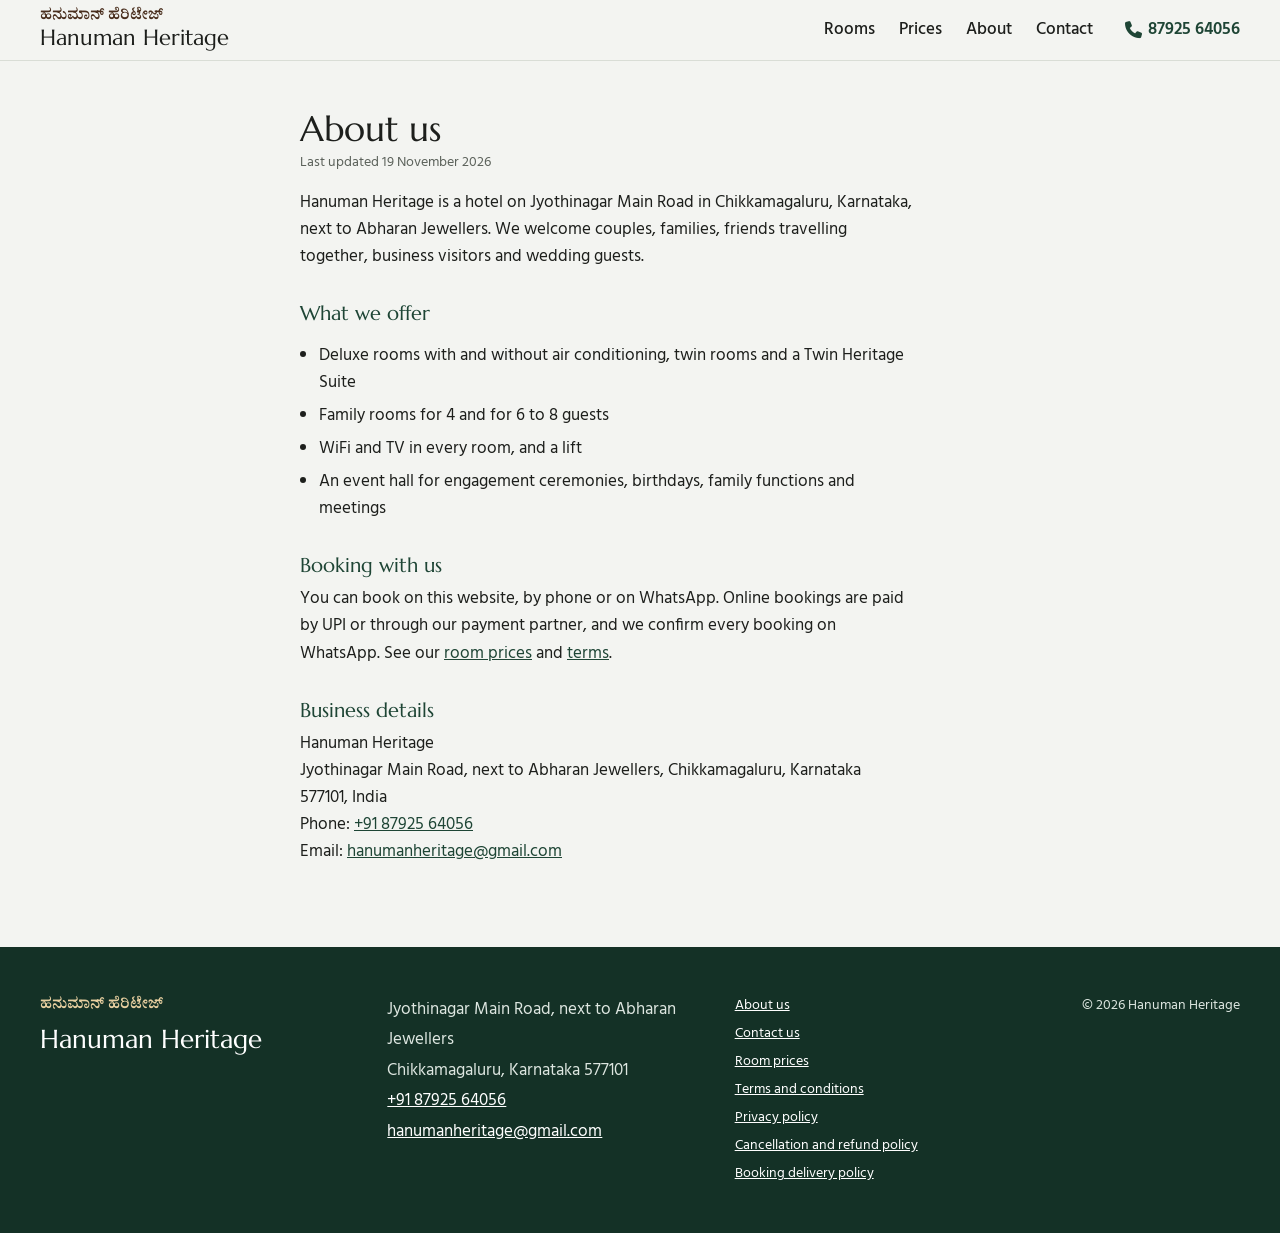
==== about.html @ e84009fa "Add policy pages for Razorpay, non-refundable terms, PhonePe/BHIM only" ====
<!DOCTYPE html>
<html lang="en">
<head>
    <meta charset="UTF-8">
    <meta name="viewport" content="width=device-width, initial-scale=1.0">
    <title>About us | Hanuman Heritage, Chikkamagaluru</title>
    <meta name="description" content="About Hanuman Heritage, a hotel on Jyothinagar Main Road in Chikkamagaluru, Karnataka.">
    <link rel="canonical" href="https://hanumanheritage.com/about.html">
    <meta name="theme-color" content="#1E4535">
    <link rel="preconnect" href="https://fonts.googleapis.com">
    <link rel="preconnect" href="https://fonts.gstatic.com" crossorigin>
    <link href="https://fonts.googleapis.com/css2?family=Hind:wght@400;500;600&family=Marcellus&family=Noto+Serif+Kannada:wght@600&display=swap" rel="stylesheet">
    <link rel="stylesheet" href="https://cdnjs.cloudflare.com/ajax/libs/font-awesome/6.4.0/css/all.min.css">
    <link rel="stylesheet" href="styles.css">
</head>
<body class="doc-page">
    <header class="site-header">
        <a class="brand" href="index.html" aria-label="Hanuman Heritage home">
            <span class="brand-kn" lang="kn">ಹನುಮಾನ್ ಹೆರಿಟೇಜ್</span>
            <span class="brand-en">Hanuman Heritage</span>
        </a>
        <nav class="site-nav" aria-label="Main">
            <a href="index.html#rooms">Rooms</a>
            <a href="pricing.html">Prices</a>
            <a href="about.html">About</a>
            <a href="contact.html">Contact</a>
        </nav>
        <a class="header-call" href="tel:+918792564056"><i class="fas fa-phone" aria-hidden="true"></i> 87925 64056</a>
    </header>
    <main class="doc">
        <h1>About us</h1>
        <p class="doc-updated">Last updated 19 November 2026</p>

        <p>Hanuman Heritage is a hotel on Jyothinagar Main Road in Chikkamagaluru, Karnataka, next to Abharan Jewellers. We welcome couples, families, friends travelling together, business visitors and wedding guests.</p>
        <h2>What we offer</h2>
        <ul>
            <li>Deluxe rooms with and without air conditioning, twin rooms and a Twin Heritage Suite</li>
            <li>Family rooms for 4 and for 6 to 8 guests</li>
            <li>WiFi and TV in every room, and a lift</li>
            <li>An event hall for engagement ceremonies, birthdays, family functions and meetings</li>
        </ul>
        <h2>Booking with us</h2>
        <p>You can book on this website, by phone or on WhatsApp. Online bookings are paid by UPI or through our payment partner, and we confirm every booking on WhatsApp. See our <a href="pricing.html">room prices</a> and <a href="terms.html">terms</a>.</p>
        <h2>Business details</h2>
        <p>Hanuman Heritage<br>Jyothinagar Main Road, next to Abharan Jewellers, Chikkamagaluru, Karnataka 577101, India<br>Phone: <a href="tel:+918792564056">+91 87925 64056</a><br>Email: <a href="mailto:hanumanheritage@gmail.com">hanumanheritage@gmail.com</a></p>

    </main>
    <footer class="site-footer">
        <div class="footer-brand">
            <span class="brand-kn" lang="kn">ಹನುಮಾನ್ ಹೆರಿಟೇಜ್</span>
            <span class="brand-en">Hanuman Heritage</span>
        </div>
        <address>
            Jyothinagar Main Road, next to Abharan Jewellers<br>
            Chikkamagaluru, Karnataka 577101<br>
            <a href="tel:+918792564056">+91 87925 64056</a><br>
            <a href="mailto:hanumanheritage@gmail.com">hanumanheritage@gmail.com</a>
        </address>
        <nav class="footer-links" aria-label="Policies">
            <a href="about.html">About us</a>
            <a href="contact.html">Contact us</a>
            <a href="pricing.html">Room prices</a>
            <a href="terms.html">Terms and conditions</a>
            <a href="privacy.html">Privacy policy</a>
            <a href="refund-policy.html">Cancellation and refund policy</a>
            <a href="shipping-policy.html">Booking delivery policy</a>
        </nav>
        <p class="footer-small">&copy; 2026 Hanuman Heritage</p>
    </footer>
</body>
</html>
---- styles.css ----
/* Hanuman Heritage — site styles
   Palette taken from the building itself: Western Ghats green, teak panelling,
   and the warm brass of the facade lighting. */
:root {
    --green: #1E4535;
    --green-dark: #143126;
    --teak: #4A2F1E;
    --brass: #B8873A;
    --brass-light: #E7CFA0;
    --mist: #F3F4F1;
    --paper: #FFFFFF;
    --ink: #1D1F1C;
    --muted: #5B615A;
    --line: #D9DDD6;
    --danger: #A33A2B;

    --font-display: "Marcellus", "Times New Roman", serif;
    --font-body: "Hind", system-ui, -apple-system, "Segoe UI", sans-serif;
    --font-kn: "Noto Serif Kannada", "Tunga", serif;

    --step--1: 0.875rem;
    --step-0: 1.0625rem;
    --step-1: 1.25rem;
    --step-2: 1.6rem;
    --step-3: 2.2rem;
    --step-4: clamp(2.6rem, 6vw, 4.4rem);

    --radius-sm: 6px;
    --radius-lg: 14px;
    --wrap: 1180px;
    --gutter: clamp(1rem, 4vw, 2.5rem);
}

*,
*::before,
*::after { box-sizing: border-box; }

html { scroll-behavior: smooth; scroll-padding-top: 80px; scroll-padding-bottom: 90px; }

body {
    margin: 0;
    font-family: var(--font-body);
    font-size: var(--step-0);
    line-height: 1.6;
    color: var(--ink);
    background: var(--mist);
    -webkit-font-smoothing: antialiased;
}

img { max-width: 100%; display: block; }

a { color: var(--green); }

h1, h2, h3 {
    font-family: var(--font-display);
    font-weight: 400;
    line-height: 1.15;
    margin: 0 0 0.5em;
    color: var(--ink);
}

h2 { font-size: var(--step-3); }
h3 { font-size: var(--step-1); }

p { margin: 0 0 1em; max-width: 68ch; }

:focus-visible {
    outline: 3px solid var(--brass);
    outline-offset: 2px;
}

.skip-link {
    position: absolute;
    left: -999px;
    top: 0;
    background: var(--paper);
    padding: 0.5rem 1rem;
    z-index: 100;
}
.skip-link:focus { left: 1rem; }

/* ---------- Buttons ---------- */
.btn {
    display: inline-flex;
    align-items: center;
    justify-content: center;
    gap: 0.5rem;
    min-height: 48px;
    padding: 0.7rem 1.4rem;
    border-radius: var(--radius-sm);
    border: 1px solid transparent;
    font: 600 var(--step-0) / 1 var(--font-body);
    text-decoration: none;
    cursor: pointer;
    transition: background-color 0.15s ease, color 0.15s ease;
}

.btn-primary { background: var(--green); color: #fff; }
.btn-primary:hover { background: var(--green-dark); }

.btn-outline { background: transparent; color: var(--green); border-color: var(--green); }
.btn-outline:hover { background: var(--green); color: #fff; }

.btn-ghost { background: transparent; color: var(--muted); border-color: var(--line); }
.btn-ghost:hover { color: var(--ink); border-color: var(--muted); }

.btn-wa { background: #1F7A4D; color: #fff; }
.btn-wa:hover { background: #17603c; }

.btn:disabled { opacity: 0.6; cursor: wait; }

.icon-btn {
    display: inline-grid;
    place-items: center;
    width: 44px;
    height: 44px;
    border-radius: 50%;
    border: 0;
    background: transparent;
    color: inherit;
    font-size: 1.2rem;
    cursor: pointer;
}
.icon-btn:hover { background: rgba(0, 0, 0, 0.06); }

/* ---------- Header ---------- */
.site-header {
    position: sticky;
    top: 0;
    z-index: 50;
    display: flex;
    align-items: center;
    gap: 2rem;
    padding: 0.6rem var(--gutter);
    background: rgba(243, 244, 241, 0.94);
    backdrop-filter: blur(8px);
    border-bottom: 1px solid var(--line);
}

.brand {
    display: flex;
    flex-direction: column;
    text-decoration: none;
    color: var(--ink);
    line-height: 1.1;
}
.brand-kn { font-family: var(--font-kn); font-weight: 600; font-size: 0.95rem; color: var(--teak); }
.brand-en { font-family: var(--font-display); font-size: 1.35rem; }

.site-nav { display: flex; gap: 1.5rem; margin-left: auto; }
.site-nav a { color: var(--ink); text-decoration: none; font-weight: 500; }
.site-nav a:hover { color: var(--green); text-decoration: underline; text-underline-offset: 4px; }

.header-call {
    display: inline-flex;
    align-items: center;
    gap: 0.4rem;
    color: var(--green);
    font-weight: 600;
    text-decoration: none;
    white-space: nowrap;
}

/* ---------- Hero ---------- */
.hero {
    position: relative;
    min-height: min(88vh, 820px);
    display: grid;
    grid-template-rows: 1fr auto;
    color: #fff;
    overflow: hidden;
    background: var(--teak);
}

.hero-img {
    position: absolute;
    inset: 0;
    width: 100%;
    height: 100%;
    object-fit: cover;
    object-position: center 40%;
}

.hero-shade {
    position: absolute;
    inset: 0;
    background:
        linear-gradient(90deg, rgba(20, 16, 12, 0.78) 0%, rgba(20, 16, 12, 0.35) 55%, rgba(20, 16, 12, 0.05) 100%),
        linear-gradient(0deg, rgba(20, 16, 12, 0.7) 0%, rgba(20, 16, 12, 0) 45%);
}

.hero-copy {
    position: relative;
    align-self: end;
    padding: 4rem var(--gutter) 2rem;
    max-width: 760px;
}

.hero-kn {
    font-family: var(--font-kn);
    font-weight: 600;
    font-size: clamp(1.5rem, 3.4vw, 2.4rem);
    color: var(--brass-light);
    margin: 0 0 0.2rem;
    letter-spacing: 0.01em;
}

.hero h1 {
    font-size: var(--step-4);
    color: #fff;
    margin-bottom: 0.4rem;
}

.hero-sub {
    font-size: var(--step-1);
    color: rgba(255, 255, 255, 0.9);
    max-width: 36ch;
    margin: 0;
}

/* One orchestrated entrance: the bilingual name settles in like the lit sign. */
@media (prefers-reduced-motion: no-preference) {
    .hero-kn { animation: sign-on 1.1s ease-out both; }
    .hero h1 { animation: sign-on 1.1s 0.25s ease-out both; }
    .hero-sub { animation: sign-on 1.1s 0.45s ease-out both; }
    @keyframes sign-on {
        from { opacity: 0; filter: blur(6px); }
        to { opacity: 1; filter: blur(0); }
    }
}

.booking-bar {
    position: relative;
    margin: 0 var(--gutter) 2rem;
    display: grid;
    grid-template-columns: 1fr 1fr 110px 110px auto;
    gap: 0.75rem;
    align-items: end;
    padding: 1rem;
    background: var(--paper);
    color: var(--ink);
    border-radius: var(--radius-lg);
    max-width: 980px;
    box-shadow: 0 12px 40px rgba(20, 16, 12, 0.35);
}

.field { display: flex; flex-direction: column; gap: 0.2rem; }
.field label { font-size: var(--step--1); color: var(--muted); font-weight: 500; }

input,
select {
    font: inherit;
    min-height: 48px;
    padding: 0.55rem 0.75rem;
    border: 1px solid var(--line);
    border-radius: var(--radius-sm);
    background: var(--paper);
    color: var(--ink);
    width: 100%;
}
input:focus { border-color: var(--green); outline: 2px solid rgba(30, 69, 53, 0.25); outline-offset: 0; }

.bar-note {
    grid-column: 1 / -1;
    margin: 0;
    font-size: var(--step--1);
    color: var(--muted);
    min-height: 1.2em;
}
.bar-note.is-error { color: var(--danger); }

/* ---------- Facts strip ---------- */
.facts {
    background: var(--green);
    color: #fff;
}
.facts ul {
    list-style: none;
    margin: 0 auto;
    padding: 1.1rem var(--gutter);
    max-width: var(--wrap);
    display: grid;
    grid-template-columns: repeat(4, 1fr);
    gap: 1rem 2rem;
}
.facts li { display: flex; gap: 0.6rem; align-items: baseline; font-size: var(--step--1); line-height: 1.4; }
.facts i { color: var(--brass-light); }

/* ---------- Sections ---------- */
.rooms,
.gallery,
.visit,
.policies {
    max-width: var(--wrap);
    margin: 0 auto;
    padding: 4.5rem var(--gutter) 1rem;
}

.section-head { margin-bottom: 2rem; }
.section-head p { color: var(--muted); }

/* ---------- Rooms: one row per room ---------- */
.room-list { display: grid; gap: 1.25rem; }

.room {
    display: grid;
    grid-template-columns: minmax(240px, 380px) 1fr auto;
    gap: 1.5rem;
    background: var(--paper);
    border: 1px solid var(--line);
    border-radius: var(--radius-lg);
    overflow: hidden;
}

.room.is-too-small { opacity: 0.55; }

.room-photo {
    position: relative;
    border: 0;
    padding: 0;
    margin: 0;
    background: var(--line);
    cursor: zoom-in;
    height: 260px;
    overflow: hidden;
}
.room-photo img { width: 100%; height: 100%; object-fit: cover; object-position: center 60%; }
.room-photo .count {
    position: absolute;
    right: 0.6rem;
    bottom: 0.6rem;
    background: rgba(20, 16, 12, 0.75);
    color: #fff;
    font-size: var(--step--1);
    padding: 0.15rem 0.55rem;
    border-radius: 999px;
}

.room-info { padding: 1.4rem 0; }
.room-info h3 { font-size: var(--step-2); margin-bottom: 0.3rem; }
.room-meta { color: var(--muted); margin-bottom: 0.6rem; }
.room-desc { margin-bottom: 0.8rem; }

.room-features {
    list-style: none;
    padding: 0;
    margin: 0;
    display: flex;
    flex-wrap: wrap;
    gap: 0.4rem 1.1rem;
    font-size: var(--step--1);
    color: var(--muted);
}
.room-features i { color: var(--green); margin-right: 0.3rem; }

.room-buy {
    padding: 1.4rem 1.4rem 1.4rem 0;
    display: flex;
    flex-direction: column;
    align-items: flex-end;
    justify-content: space-between;
    gap: 1rem;
    min-width: 200px;
    text-align: right;
}

.price { line-height: 1.2; }
.price-amount { font-family: var(--font-display); font-size: var(--step-3); color: var(--teak); }
.price-unit { display: block; font-size: var(--step--1); color: var(--muted); }
.price-stay { display: block; font-size: var(--step--1); color: var(--green); font-weight: 600; margin-top: 0.3rem; }

.qty {
    display: inline-flex;
    align-items: center;
    border: 1px solid var(--line);
    border-radius: var(--radius-sm);
}
.qty button {
    width: 44px;
    height: 44px;
    border: 0;
    background: transparent;
    font-size: 1.2rem;
    color: var(--green);
    cursor: pointer;
}
.qty button:disabled { color: var(--line); cursor: not-allowed; }
.qty output { min-width: 2.2rem; text-align: center; font-weight: 600; }

.fit-note { font-size: var(--step--1); color: var(--muted); margin: 0; }

/* ---------- Gallery ---------- */
.gallery-grid {
    display: grid;
    grid-template-columns: repeat(4, 1fr);
    grid-auto-rows: 180px;
    gap: 0.6rem;
}
.gallery-grid button {
    border: 0;
    padding: 0;
    background: var(--line);
    border-radius: var(--radius-sm);
    overflow: hidden;
    cursor: zoom-in;
}
.gallery-grid button:nth-child(1) { grid-column: span 2; grid-row: span 2; }
.gallery-grid button:nth-child(6) { grid-row: span 2; }
.gallery-grid img { width: 100%; height: 100%; object-fit: cover; transition: transform 0.4s ease; }
.gallery-grid button:hover img { transform: scale(1.03); }

/* ---------- Events ---------- */
.events {
    margin: 4.5rem 0 0;
    display: grid;
    grid-template-columns: 1.1fr 1fr;
    background: var(--teak);
    color: #F4EDE4;
}
.events-media img { width: 100%; height: 100%; object-fit: cover; min-height: 360px; }
.events-copy { padding: clamp(2rem, 5vw, 4rem); align-self: center; }
.events-copy h2 { color: #fff; }
.events-copy p { color: #E9DED0; }
.events .btn-primary { background: var(--brass); color: #1D1F1C; }
.events .btn-primary:hover { background: var(--brass-light); }

/* ---------- Visit ---------- */
.visit-grid { display: grid; grid-template-columns: 1.3fr 1fr; gap: 2rem; }
.map-wrap iframe {
    width: 100%;
    height: 420px;
    border: 0;
    border-radius: var(--radius-lg);
    background: var(--line);
}
.map-actions { display: flex; flex-wrap: wrap; gap: 0.75rem; margin-top: 1rem; }

.around h3 { font-size: var(--step-2); }
.around-photo { margin: 0 0 1rem; position: relative; }
.around-photo img { border-radius: var(--radius-lg); aspect-ratio: 16 / 9; object-fit: cover; width: 100%; height: auto; }
.around-photo figcaption { font-size: var(--step--1); color: var(--muted); margin-top: 0.3rem; }
.around-list { list-style: none; padding: 0; margin: 0; }
.around-list li { padding: 0.55rem 0; border-bottom: 1px solid var(--line); color: var(--muted); }
.around-list strong { display: block; color: var(--ink); font-weight: 600; }

/* ---------- Policies ---------- */
.policies { padding-bottom: 5rem; }
.policy-list {
    display: grid;
    grid-template-columns: repeat(3, 1fr);
    gap: 1.5rem 2.5rem;
    margin: 0;
}
.policy-list div { border-top: 2px solid var(--brass); padding-top: 0.75rem; }
.policy-list dt { font-family: var(--font-display); font-size: var(--step-1); margin-bottom: 0.3rem; }
.policy-list dd { margin: 0; color: var(--muted); }

/* ---------- Footer ---------- */
.site-footer {
    background: var(--green-dark);
    color: #DDE6E0;
    padding: 3rem var(--gutter) 6rem;
    display: grid;
    grid-template-columns: 1fr 1fr auto;
    gap: 2rem;
    align-items: start;
}
.footer-brand { display: flex; flex-direction: column; }
.footer-brand .brand-kn { color: var(--brass-light); }
.footer-brand .brand-en { color: #fff; font-size: var(--step-2); }
.site-footer address { font-style: normal; line-height: 1.8; }
.site-footer a { color: #fff; }
.footer-small { font-size: var(--step--1); margin: 0; }

/* ---------- Action bar ---------- */
.action-bar {
    position: fixed;
    left: 0;
    right: 0;
    bottom: 0;
    z-index: 60;
    display: none;
    grid-template-columns: 1fr 1fr 1.6fr;
    gap: 0.5rem;
    padding: 0.5rem 0.75rem calc(0.5rem + env(safe-area-inset-bottom));
    background: var(--paper);
    border-top: 1px solid var(--line);
    box-shadow: 0 -6px 20px rgba(20, 16, 12, 0.08);
}
.action-bar a,
.action-bar button {
    display: inline-flex;
    align-items: center;
    justify-content: center;
    gap: 0.4rem;
    min-height: 48px;
    border-radius: var(--radius-sm);
    font: 600 var(--step--1) / 1 var(--font-body);
    text-decoration: none;
    border: 1px solid var(--line);
    background: var(--paper);
    color: var(--ink);
    cursor: pointer;
}
.action-bar .ab-wa i { color: #1F7A4D; }
.action-bar .ab-book { background: var(--green); color: #fff; border-color: var(--green); font-size: var(--step-0); }

/* Desktop: the same "book" button floats once rooms are chosen */
.action-bar.has-items { display: grid; }

/* ---------- Sheets (booking + payment) ---------- */
.sheet {
    position: fixed;
    inset: 0;
    z-index: 80;
    background: rgba(20, 16, 12, 0.55);
    display: flex;
    justify-content: flex-end;
}
.sheet[hidden] { display: none; }

.sheet-panel {
    width: min(480px, 100%);
    height: 100%;
    background: var(--paper);
    display: flex;
    flex-direction: column;
}
@media (prefers-reduced-motion: no-preference) {
    .sheet-panel { animation: slide-in 0.25s ease-out; }
    @keyframes slide-in { from { transform: translateX(40px); opacity: 0; } to { transform: none; opacity: 1; } }
}

.sheet-head {
    display: flex;
    align-items: center;
    justify-content: space-between;
    padding: 1rem 1.25rem;
    border-bottom: 1px solid var(--line);
}
.sheet-head h2 { font-size: var(--step-2); margin: 0; }
.sheet-body { padding: 1.25rem; overflow-y: auto; flex: 1; }
.sheet-foot {
    display: flex;
    gap: 0.75rem;
    justify-content: space-between;
    padding: 1rem 1.25rem calc(1rem + env(safe-area-inset-bottom));
    border-top: 1px solid var(--line);
}
.sheet-foot .btn-primary { flex: 1; }

.stay-line { font-weight: 600; margin-bottom: 1rem; }

.cart-item {
    display: grid;
    grid-template-columns: 64px 1fr auto;
    gap: 0.75rem;
    align-items: center;
    padding: 0.75rem 0;
    border-bottom: 1px solid var(--line);
}
.cart-item img { width: 64px; height: 64px; object-fit: cover; border-radius: var(--radius-sm); }
.cart-item h3 { font-family: var(--font-body); font-weight: 600; font-size: var(--step-0); margin: 0; }
.cart-item p { margin: 0; font-size: var(--step--1); color: var(--muted); }
.cart-item .line-total { font-weight: 600; text-align: right; }
.cart-empty { color: var(--muted); padding: 1rem 0; }

.capacity-note { font-size: var(--step--1); margin: 0.75rem 0 0; color: var(--green); }
.capacity-note.is-error { color: var(--danger); font-weight: 600; }

.totals { margin: 1rem 0 1.5rem; }
.totals div { display: flex; justify-content: space-between; padding: 0.3rem 0; }
.totals dt { color: var(--muted); }
.totals dd { margin: 0; }
.totals .grand { border-top: 1px solid var(--line); margin-top: 0.4rem; padding-top: 0.7rem; }
.totals .grand dt,
.totals .grand dd { color: var(--ink); font-weight: 600; font-size: var(--step-1); }

.guest-details { border: 0; padding: 0; margin: 0; display: grid; gap: 0.3rem; }
.guest-details legend { font-family: var(--font-display); font-size: var(--step-1); margin-bottom: 0.5rem; }
.guest-details label { font-size: var(--step--1); color: var(--muted); margin-top: 0.5rem; }
.optional { color: var(--muted); font-weight: 400; }

.form-error { color: var(--danger); font-weight: 600; min-height: 1.2em; margin: 0.75rem 0 0; }

/* Payment */
.pay-body { text-align: center; display: flex; flex-direction: column; align-items: center; gap: 0.25rem; }
.pay-body .btn { width: 100%; margin-top: 0.5rem; }
.pay-note { color: var(--muted); font-size: var(--step--1); margin: 0.4rem auto; }
.pay-amount { font-size: var(--step-1); margin: 0.2rem 0 0.8rem; }
.pay-amount strong { font-family: var(--font-display); font-size: var(--step-3); color: var(--teak); display: block; }
.qr-code { margin: 0.75rem 0; }
.qr-code h3 { font-family: var(--font-body); font-weight: 600; margin: 0; }
.qr-code img { width: 220px; height: 220px; margin: 0.5rem auto; border: 1px solid var(--line); border-radius: var(--radius-sm); padding: 0.5rem; background: #fff; }
.upi-id { font-size: var(--step--1); word-break: break-all; margin: 0; }

.upi-app-buttons { width: 100%; }
.upi-app-buttons h3 { font-family: var(--font-body); font-weight: 600; font-size: var(--step-0); margin: 0 0 0.5rem; }
.upi-apps { display: grid; grid-template-columns: 1fr 1fr; gap: 0.5rem; }
.upi-app-btn {
    display: inline-flex;
    align-items: center;
    justify-content: center;
    min-height: 48px;
    border-radius: var(--radius-sm);
    color: #fff;
    font-weight: 600;
    text-decoration: none;
}
.upi-phonepe { background: #5f259f; }
.upi-gpay { background: #1a73e8; }
.upi-paytm { background: #00a3d9; }
.upi-bhim { background: #d9661a; }
.upi-other { background: #4b5049; grid-column: 1 / -1; }

/* ---------- Lightbox ---------- */
.lightbox {
    position: fixed;
    inset: 0;
    z-index: 90;
    background: rgba(12, 10, 8, 0.94);
    color: #fff;
    display: grid;
    grid-template-columns: 64px 1fr 64px;
    align-items: center;
}
.lightbox[hidden] { display: none; }
.lightbox figure { margin: 0; display: flex; flex-direction: column; align-items: center; gap: 0.6rem; }
.lightbox img { max-height: 84vh; max-width: 100%; object-fit: contain; border-radius: var(--radius-sm); }
.lightbox figcaption { color: #E9DED0; }
.lightbox .icon-btn { color: #fff; }
.lightbox .icon-btn:hover { background: rgba(255, 255, 255, 0.12); }
.lb-close { position: absolute; top: 1rem; right: 1rem; }
.lb-nav { justify-self: center; }

/* ---------- Toast ---------- */
.toast {
    position: fixed;
    left: 50%;
    bottom: 5.5rem;
    transform: translateX(-50%);
    z-index: 70;
    background: var(--ink);
    color: #fff;
    padding: 0.7rem 1.1rem;
    border-radius: var(--radius-sm);
    font-size: var(--step--1);
    opacity: 0;
    pointer-events: none;
    transition: opacity 0.2s ease;
}
.toast.is-visible { opacity: 1; }

/* ---------- Responsive ---------- */
@media (max-width: 980px) {
    .site-nav { display: none; }
    .header-call { margin-left: auto; }
    .booking-bar { grid-template-columns: 1fr 1fr; }
    .booking-bar .btn { grid-column: 1 / -1; }
    .facts ul { grid-template-columns: 1fr 1fr; }
    .room { grid-template-columns: 1fr; gap: 0; }
    .room-photo { height: auto; aspect-ratio: 4 / 3; }
    .room-info { padding: 1.2rem 1.2rem 0.4rem; }
    .room-buy {
        padding: 0.8rem 1.2rem 1.2rem;
        flex-direction: row;
        align-items: center;
        text-align: left;
        min-width: 0;
    }
    .events { grid-template-columns: 1fr; }
    .events-media img { min-height: 240px; max-height: 320px; }
    .visit-grid { grid-template-columns: 1fr; }
    .policy-list { grid-template-columns: 1fr 1fr; }
    .site-footer { grid-template-columns: 1fr; }
    .gallery-grid { grid-template-columns: repeat(2, 1fr); grid-auto-rows: 150px; }
    .gallery-grid button:nth-child(6) { grid-row: auto; }
    .gallery-grid button:nth-child(12) { display: none; }
    .action-bar { display: grid; }
    body { padding-bottom: 72px; }
}

@media (max-width: 560px) {
    .header-call { font-size: 0; gap: 0; }
    .header-call i { font-size: 1.1rem; }
    .hero { min-height: 92vh; }
    .hero-copy { padding-top: 6rem; }
    .booking-bar { margin: 0 0.75rem 1.25rem; padding: 0.85rem; gap: 0.6rem; }
    .facts ul { grid-template-columns: 1fr; gap: 0.5rem; }
    .policy-list { grid-template-columns: 1fr; }
    .lightbox { grid-template-columns: 1fr; }
    .lb-nav { position: absolute; bottom: 1.5rem; }
    .lb-prev { left: 30%; }
    .lb-next { right: 30%; }
    .sheet-panel { width: 100%; }
}

@media print {
    .site-header, .action-bar, .booking-bar { display: none; }
}

/* ---------- Policy and info pages ---------- */
.doc {
    max-width: 760px;
    margin: 0 auto;
    padding: 3rem var(--gutter) 4rem;
}
.doc h1 { font-size: var(--step-3); margin-bottom: 0.2rem; }
.doc h2 { font-size: var(--step-1); margin: 2rem 0 0.5rem; color: var(--green); }
.doc ul { padding-left: 1.2rem; max-width: 68ch; }
.doc li { margin-bottom: 0.35rem; }
.doc-updated { color: var(--muted); font-size: var(--step--1); }
.doc-highlight {
    font-family: var(--font-display);
    font-size: var(--step-1);
    border-left: 3px solid var(--brass);
    padding: 0.4rem 0 0.4rem 1rem;
}
.doc-actions { display: flex; flex-wrap: wrap; gap: 0.75rem; margin-top: 1.5rem; }
.contact-list { margin: 1.5rem 0; }
.contact-list div { display: grid; grid-template-columns: 200px 1fr; gap: 1rem; padding: 0.8rem 0; border-bottom: 1px solid var(--line); }
.contact-list dt { font-weight: 600; }
.contact-list dd { margin: 0; }
.table-wrap { overflow-x: auto; margin: 1.5rem 0; }
.price-table { width: 100%; border-collapse: collapse; background: var(--paper); font-size: var(--step--1); }
.price-table th, .price-table td { padding: 0.7rem 0.8rem; border-bottom: 1px solid var(--line); text-align: left; }
.price-table th { background: var(--green); color: #fff; font-weight: 600; }
.price-table .num { text-align: right; white-space: nowrap; }
.doc-page .site-footer { padding-bottom: 3rem; }

.footer-links { display: flex; flex-direction: column; gap: 0.35rem; font-size: var(--step--1); }
.site-footer { grid-template-columns: 1fr 1fr 1fr auto; }

.terms-note { font-size: var(--step--1); color: var(--muted); margin: 1rem 0 0; }

@media (max-width: 980px) {
    .doc-page .site-nav { display: flex; gap: 1rem; margin-left: auto; font-size: var(--step--1); }
    .doc-page .header-call { margin-left: 0.5rem; }
    .contact-list div { grid-template-columns: 1fr; gap: 0.2rem; }
}
@media (max-width: 560px) {
    .doc-page .site-nav { display: none; }
    .doc-page .header-call { margin-left: auto; }
}
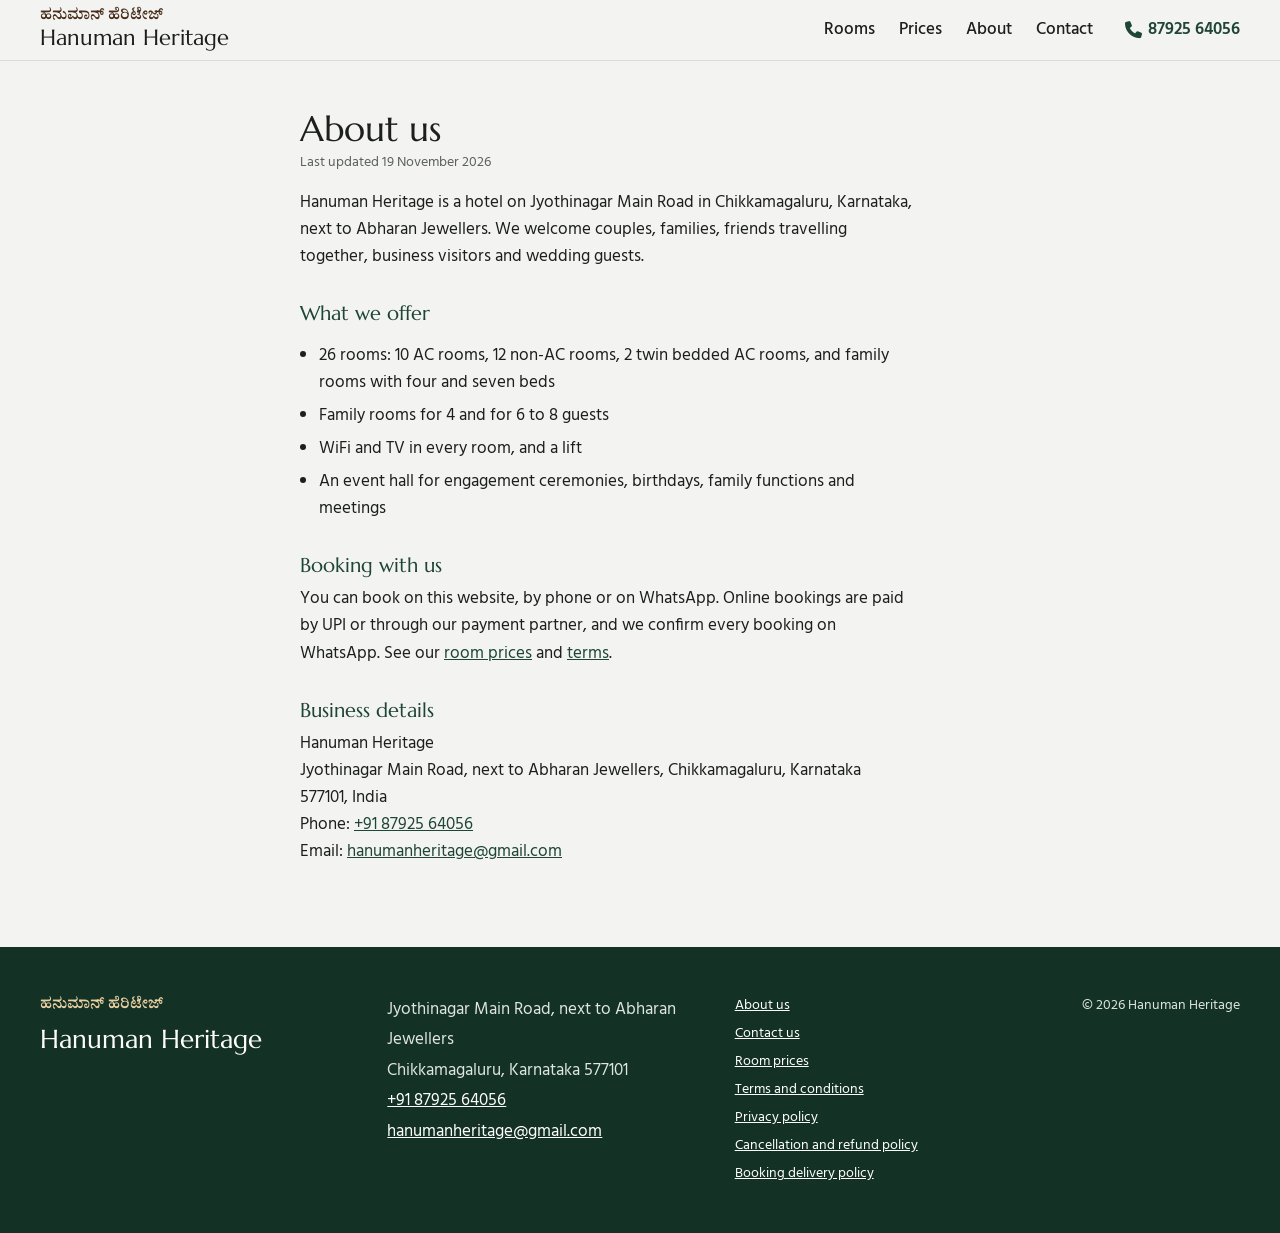
==== commit 1319d3e8: "Add files via upload" ====
--- a/about.html
+++ b/about.html
@@ -34,7 +34,7 @@
         <p>Hanuman Heritage is a hotel on Jyothinagar Main Road in Chikkamagaluru, Karnataka, next to Abharan Jewellers. We welcome couples, families, friends travelling together, business visitors and wedding guests.</p>
         <h2>What we offer</h2>
         <ul>
-            <li>Deluxe rooms with and without air conditioning, twin rooms and a Twin Heritage Suite</li>
+            <li>26 rooms: 10 AC rooms, 12 non-AC rooms, 2 twin bedded AC rooms, and family rooms with four and seven beds</li>
             <li>Family rooms for 4 and for 6 to 8 guests</li>
             <li>WiFi and TV in every room, and a lift</li>
             <li>An event hall for engagement ceremonies, birthdays, family functions and meetings</li>
--- a/styles.css
+++ b/styles.css
@@ -522,6 +522,8 @@
 .sheet-panel {
     width: min(480px, 100%);
     height: 100%;
+    max-height: 100dvh;
+    overflow: hidden;
     background: var(--paper);
     display: flex;
     flex-direction: column;
@@ -539,7 +541,7 @@
     border-bottom: 1px solid var(--line);
 }
 .sheet-head h2 { font-size: var(--step-2); margin: 0; }
-.sheet-body { padding: 1.25rem; overflow-y: auto; flex: 1; }
+.sheet-body { padding: 1.25rem; overflow-y: auto; flex: 1; min-height: 0; }
 .sheet-foot {
     display: flex;
     gap: 0.75rem;
@@ -729,7 +731,9 @@
 .doc-page .site-footer { padding-bottom: 3rem; }
 
 .footer-links { display: flex; flex-direction: column; gap: 0.35rem; font-size: var(--step--1); }
-.site-footer { grid-template-columns: 1fr 1fr 1fr auto; }
+@media (min-width: 981px) {
+    .site-footer { grid-template-columns: 1fr 1fr 1fr auto; }
+}
 
 .terms-note { font-size: var(--step--1); color: var(--muted); margin: 1rem 0 0; }
 
@@ -742,3 +746,19 @@
     .doc-page .site-nav { display: none; }
     .doc-page .header-call { margin-left: auto; }
 }
+
+/* Online payment (Razorpay) */
+.pay-online { width: 100%; margin: 0.25rem 0 0.5rem; }
+.pay-online .btn { width: 100%; font-size: var(--step-1); }
+.pay-msg { color: var(--teak); font-weight: 600; font-size: var(--step--1); min-height: 1em; margin: 0.3rem 0; }
+.pay-or { margin: 1rem 0 0.25rem; color: var(--muted); font-size: var(--step--1); display: flex; align-items: center; gap: 0.75rem; }
+.pay-or::before, .pay-or::after { content: ""; flex: 1; border-top: 1px solid var(--line); }
+#payPending, #payDone { width: 100%; display: flex; flex-direction: column; align-items: center; gap: 0.25rem; }
+#payPending[hidden], #payDone[hidden] { display: none; }
+.pay-done { text-align: center; }
+.pay-done-icon { font-size: 3rem; color: #1F7A4D; margin: 0.5rem 0; }
+.pay-done h3 { font-family: var(--font-display); font-size: var(--step-2); margin: 0.25rem 0 0.75rem; }
+.pay-done p { margin: 0.5rem auto; }
+
+/* Few rooms left */
+.left-note { font-size: var(--step--1); color: var(--teak); font-weight: 600; margin: .25rem 0 0; }
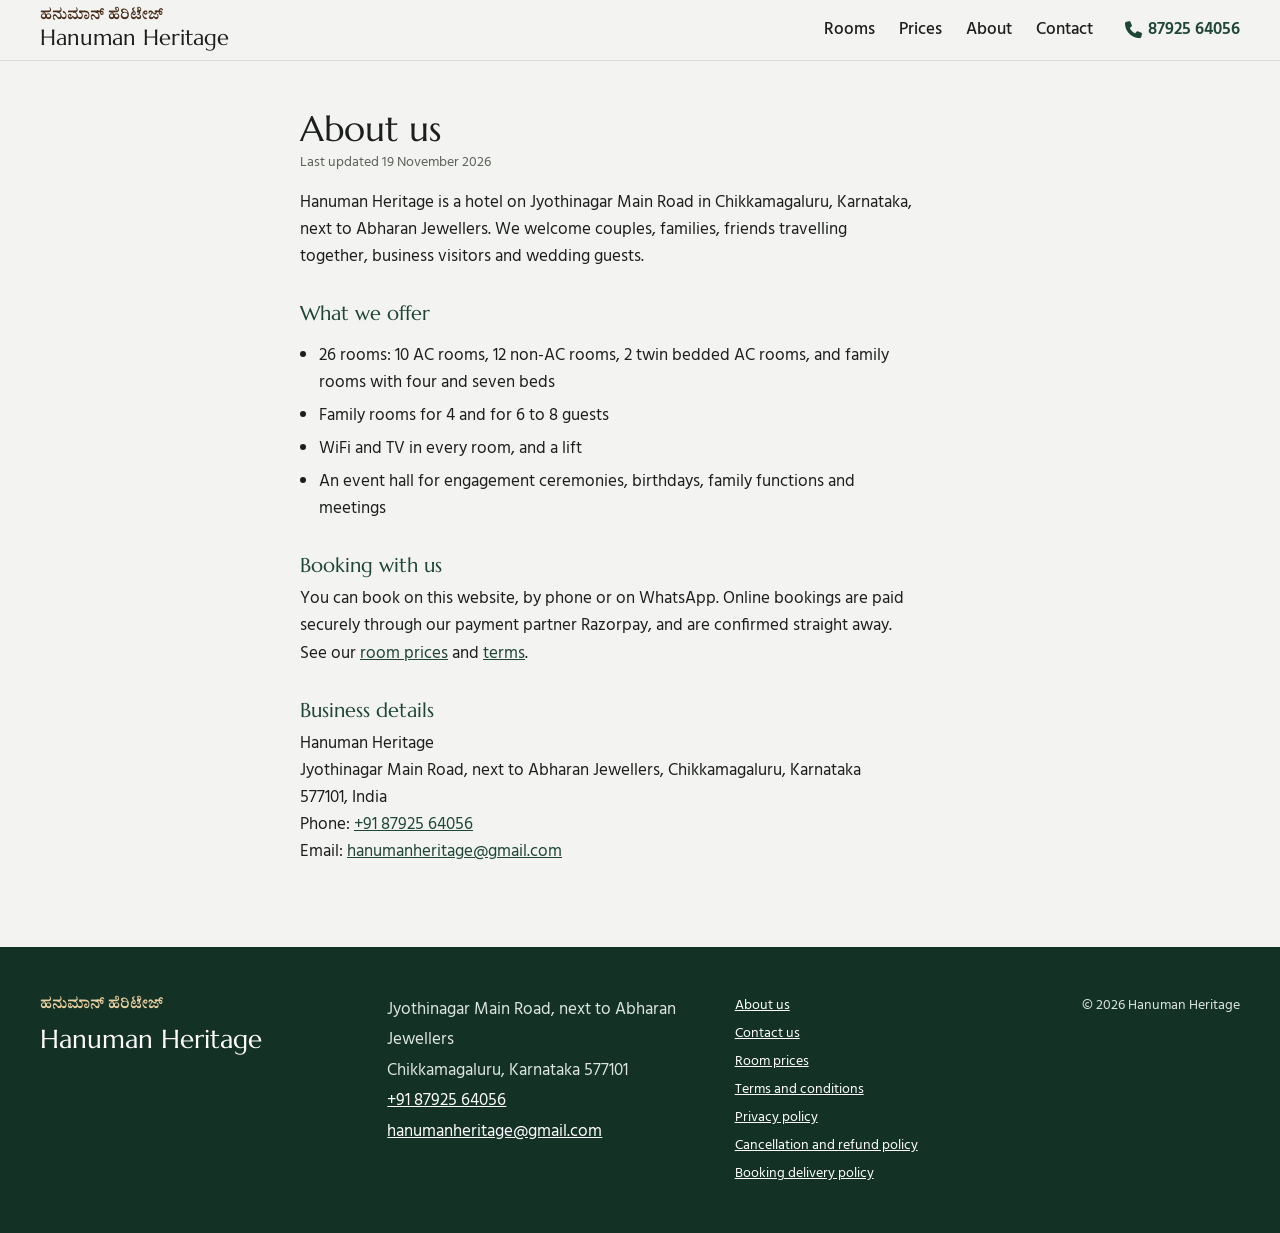
==== commit 6d286f0e: "Add files via upload" ====
--- a/about.html
+++ b/about.html
@@ -40,7 +40,7 @@
             <li>An event hall for engagement ceremonies, birthdays, family functions and meetings</li>
         </ul>
         <h2>Booking with us</h2>
-        <p>You can book on this website, by phone or on WhatsApp. Online bookings are paid by UPI or through our payment partner, and we confirm every booking on WhatsApp. See our <a href="pricing.html">room prices</a> and <a href="terms.html">terms</a>.</p>
+        <p>You can book on this website, by phone or on WhatsApp. Online bookings are paid securely through our payment partner Razorpay, and are confirmed straight away. See our <a href="pricing.html">room prices</a> and <a href="terms.html">terms</a>.</p>
         <h2>Business details</h2>
         <p>Hanuman Heritage<br>Jyothinagar Main Road, next to Abharan Jewellers, Chikkamagaluru, Karnataka 577101, India<br>Phone: <a href="tel:+918792564056">+91 87925 64056</a><br>Email: <a href="mailto:hanumanheritage@gmail.com">hanumanheritage@gmail.com</a></p>
 
--- a/styles.css
+++ b/styles.css
@@ -591,29 +591,7 @@
 .pay-note { color: var(--muted); font-size: var(--step--1); margin: 0.4rem auto; }
 .pay-amount { font-size: var(--step-1); margin: 0.2rem 0 0.8rem; }
 .pay-amount strong { font-family: var(--font-display); font-size: var(--step-3); color: var(--teak); display: block; }
-.qr-code { margin: 0.75rem 0; }
-.qr-code h3 { font-family: var(--font-body); font-weight: 600; margin: 0; }
-.qr-code img { width: 220px; height: 220px; margin: 0.5rem auto; border: 1px solid var(--line); border-radius: var(--radius-sm); padding: 0.5rem; background: #fff; }
-.upi-id { font-size: var(--step--1); word-break: break-all; margin: 0; }
-
-.upi-app-buttons { width: 100%; }
-.upi-app-buttons h3 { font-family: var(--font-body); font-weight: 600; font-size: var(--step-0); margin: 0 0 0.5rem; }
-.upi-apps { display: grid; grid-template-columns: 1fr 1fr; gap: 0.5rem; }
-.upi-app-btn {
-    display: inline-flex;
-    align-items: center;
-    justify-content: center;
-    min-height: 48px;
-    border-radius: var(--radius-sm);
-    color: #fff;
-    font-weight: 600;
-    text-decoration: none;
-}
-.upi-phonepe { background: #5f259f; }
-.upi-gpay { background: #1a73e8; }
-.upi-paytm { background: #00a3d9; }
-.upi-bhim { background: #d9661a; }
-.upi-other { background: #4b5049; grid-column: 1 / -1; }
+
 
 /* ---------- Lightbox ---------- */
 .lightbox {
@@ -748,11 +726,7 @@
 }
 
 /* Online payment (Razorpay) */
-.pay-online { width: 100%; margin: 0.25rem 0 0.5rem; }
-.pay-online .btn { width: 100%; font-size: var(--step-1); }
 .pay-msg { color: var(--teak); font-weight: 600; font-size: var(--step--1); min-height: 1em; margin: 0.3rem 0; }
-.pay-or { margin: 1rem 0 0.25rem; color: var(--muted); font-size: var(--step--1); display: flex; align-items: center; gap: 0.75rem; }
-.pay-or::before, .pay-or::after { content: ""; flex: 1; border-top: 1px solid var(--line); }
 #payPending, #payDone { width: 100%; display: flex; flex-direction: column; align-items: center; gap: 0.25rem; }
 #payPending[hidden], #payDone[hidden] { display: none; }
 .pay-done { text-align: center; }
@@ -762,3 +736,35 @@
 
 /* Few rooms left */
 .left-note { font-size: var(--step--1); color: var(--teak); font-weight: 600; margin: .25rem 0 0; }
+
+/* Payment: Razorpay only */
+.pay-summary { width: 100%; background: var(--mist); border: 1px solid var(--line); border-radius: var(--radius-sm); padding: 1rem 1.1rem; margin: 0.25rem 0 1rem; }
+.pay-summary p { margin: 0; }
+.pay-summary-label { color: var(--muted); font-size: var(--step--1); }
+.pay-total { font-family: var(--font-display); font-size: var(--step-3); color: var(--teak); line-height: 1.15; margin: 0.15rem 0 0.4rem !important; }
+.pay-summary-meta { font-size: var(--step--1); color: var(--ink); }
+.pay-summary-meta + .pay-summary-meta { color: var(--muted); margin-top: 0.15rem !important; }
+.pay-online { width: 100%; }
+.pay-btn {
+  width: 100%; border: 0; border-radius: var(--radius-sm); cursor: pointer;
+  background: var(--green); color: #fff; padding: 0.95rem 1.2rem;
+  display: flex; flex-direction: column; align-items: center; gap: 0.15rem;
+  box-shadow: 0 1px 0 rgba(0,0,0,.08), inset 0 -3px 0 var(--brass);
+  transition: background .15s ease, transform .1s ease;
+}
+.pay-btn:hover { background: var(--green-dark); }
+.pay-btn:active { transform: translateY(1px); }
+.pay-btn:focus-visible { outline: 3px solid var(--brass); outline-offset: 3px; }
+.pay-btn:disabled { cursor: progress; opacity: .85; }
+.pay-btn-main { font-size: var(--step-1); font-weight: 600; letter-spacing: .01em; }
+.pay-btn-main .fa-lock { color: var(--brass-light, #D9B26A); margin-right: .35rem; }
+.pay-btn-sub { font-size: var(--step--1); opacity: .85; }
+.pay-btn.is-busy .pay-btn-main::after { content: ""; display: inline-block; width: .9em; height: .9em; margin-left: .5rem; vertical-align: -0.1em; border: 2px solid rgba(255,255,255,.5); border-top-color: #fff; border-radius: 50%; animation: pay-spin .8s linear infinite; }
+@keyframes pay-spin { to { transform: rotate(360deg); } }
+@media (prefers-reduced-motion: reduce) { .pay-btn.is-busy .pay-btn-main::after { animation: none; } }
+.pay-methods { list-style: none; padding: 0; margin: 0.75rem 0 0.5rem; display: flex; flex-wrap: wrap; justify-content: center; gap: 0.4rem; }
+.pay-methods li { font-size: var(--step--1); border: 1px solid var(--line); border-radius: 999px; padding: 0.15rem 0.7rem; background: var(--paper); color: var(--ink); }
+.pay-secure { font-size: var(--step--1); color: var(--muted); margin: 0.25rem auto; max-width: 34ch; }
+.pay-secure .fa-shield-halved { color: var(--green); margin-right: .25rem; }
+.pay-unavailable { width: 100%; background: #FBF3E4; border: 1px solid #E2CDA6; border-radius: var(--radius-sm); padding: 1rem; text-align: left; }
+.pay-unavailable p { margin: 0 0 0.5rem; }
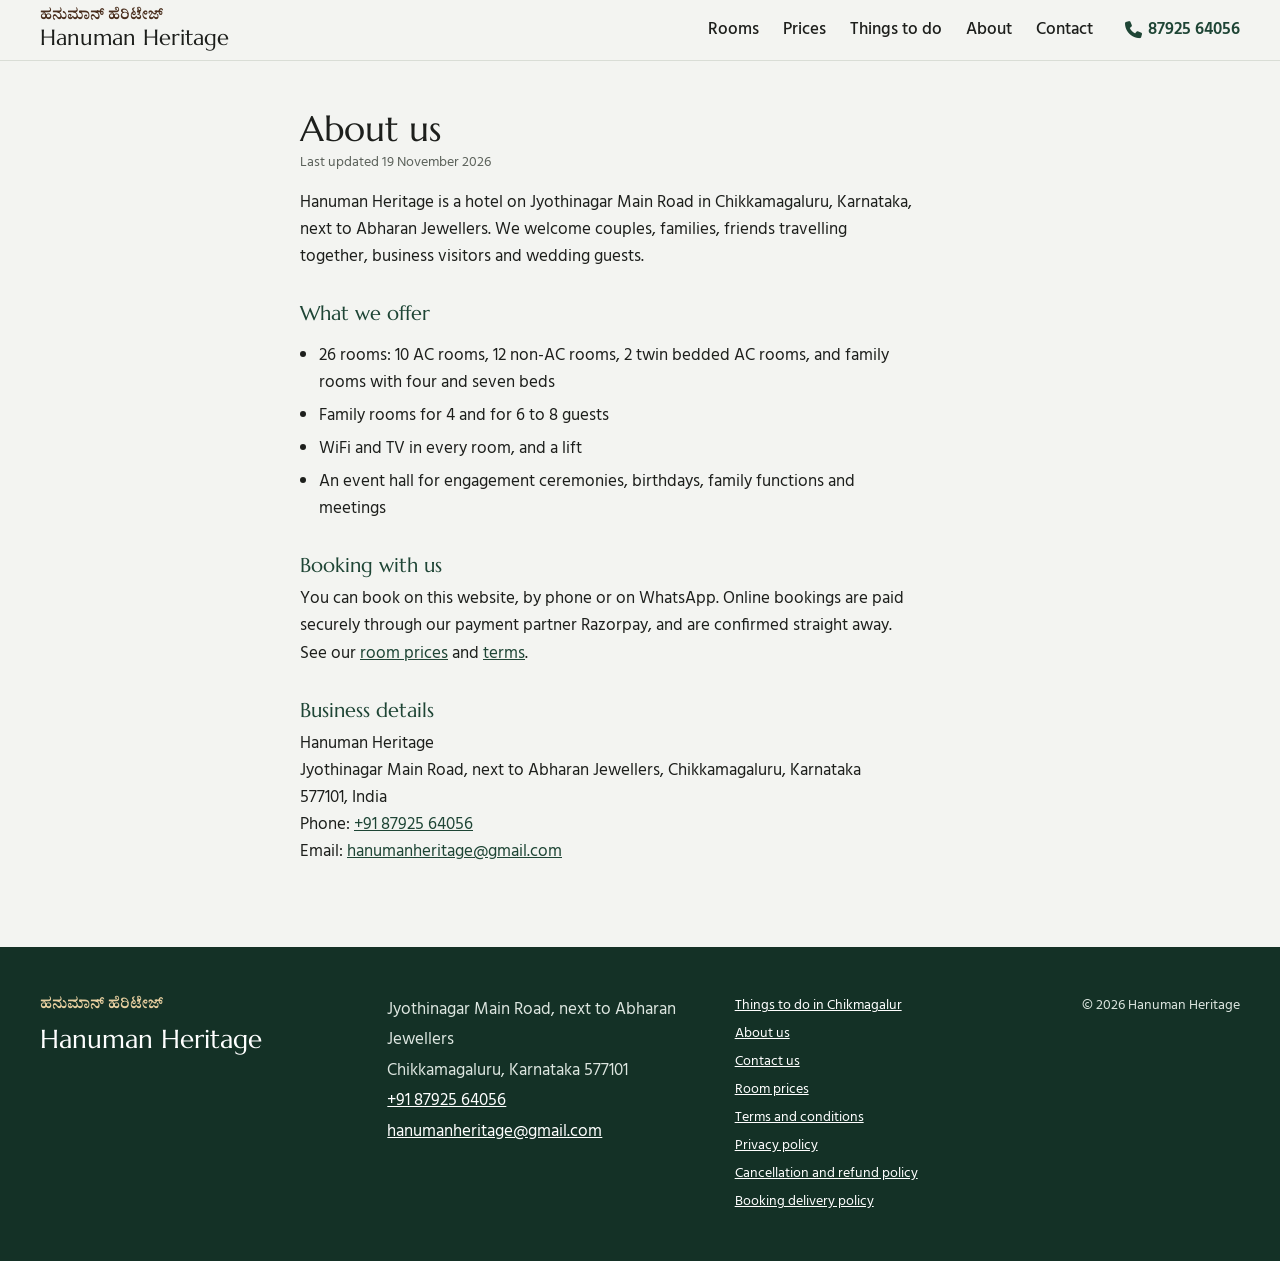
==== commit e0bb04dc: "Add files via upload" ====
--- a/about.html
+++ b/about.html
@@ -3,8 +3,8 @@
 <head>
     <meta charset="UTF-8">
     <meta name="viewport" content="width=device-width, initial-scale=1.0">
-    <title>About us | Hanuman Heritage, Chikkamagaluru</title>
-    <meta name="description" content="About Hanuman Heritage, a hotel on Jyothinagar Main Road in Chikkamagaluru, Karnataka.">
+    <title>About Hanuman Heritage – hotel in Chikmagalur (Chikkamagaluru)</title>
+    <meta name="description" content="Hanuman Heritage is a 26-room hotel on Jyothinagar Main Road in Chikmagalur (Chikkamagaluru), Karnataka, with AC and non-AC rooms, family rooms and an event hall.">
     <link rel="canonical" href="https://hanumanheritage.com/about.html">
     <meta name="theme-color" content="#1E4535">
     <link rel="preconnect" href="https://fonts.googleapis.com">
@@ -22,6 +22,7 @@
         <nav class="site-nav" aria-label="Main">
             <a href="index.html#rooms">Rooms</a>
             <a href="pricing.html">Prices</a>
+            <a href="chikmagalur-guide.html">Things to do</a>
             <a href="about.html">About</a>
             <a href="contact.html">Contact</a>
         </nav>
@@ -57,6 +58,7 @@
             <a href="mailto:hanumanheritage@gmail.com">hanumanheritage@gmail.com</a>
         </address>
         <nav class="footer-links" aria-label="Policies">
+            <a href="chikmagalur-guide.html">Things to do in Chikmagalur</a>
             <a href="about.html">About us</a>
             <a href="contact.html">Contact us</a>
             <a href="pricing.html">Room prices</a>
--- a/styles.css
+++ b/styles.css
@@ -768,3 +768,16 @@
 .pay-secure .fa-shield-halved { color: var(--green); margin-right: .25rem; }
 .pay-unavailable { width: 100%; background: #FBF3E4; border: 1px solid #E2CDA6; border-radius: var(--radius-sm); padding: 1rem; text-align: left; }
 .pay-unavailable p { margin: 0 0 0.5rem; }
+
+/* Questions guests ask */
+.faq { max-width: var(--wrap); margin: 0 auto; padding: 4.5rem var(--gutter) 1rem; }
+.faq details { background: var(--paper); border: 1px solid var(--line); border-radius: var(--radius-sm); padding: 0.9rem 1.1rem; margin-bottom: 0.6rem; max-width: 820px; }
+.faq summary { cursor: pointer; font-weight: 600; }
+.faq details p { margin: 0.6rem 0 0; color: var(--muted); }
+.room-static { grid-template-columns: 1fr auto; padding-left: 1.4rem; }
+
+/* Chikmagalur guide page */
+.guide ol { padding-left: 1.3rem; max-width: 68ch; }
+.guide ol li { margin-bottom: 0.5rem; }
+.guide .price-table td { vertical-align: top; }
+.sources { font-size: var(--step--1); }
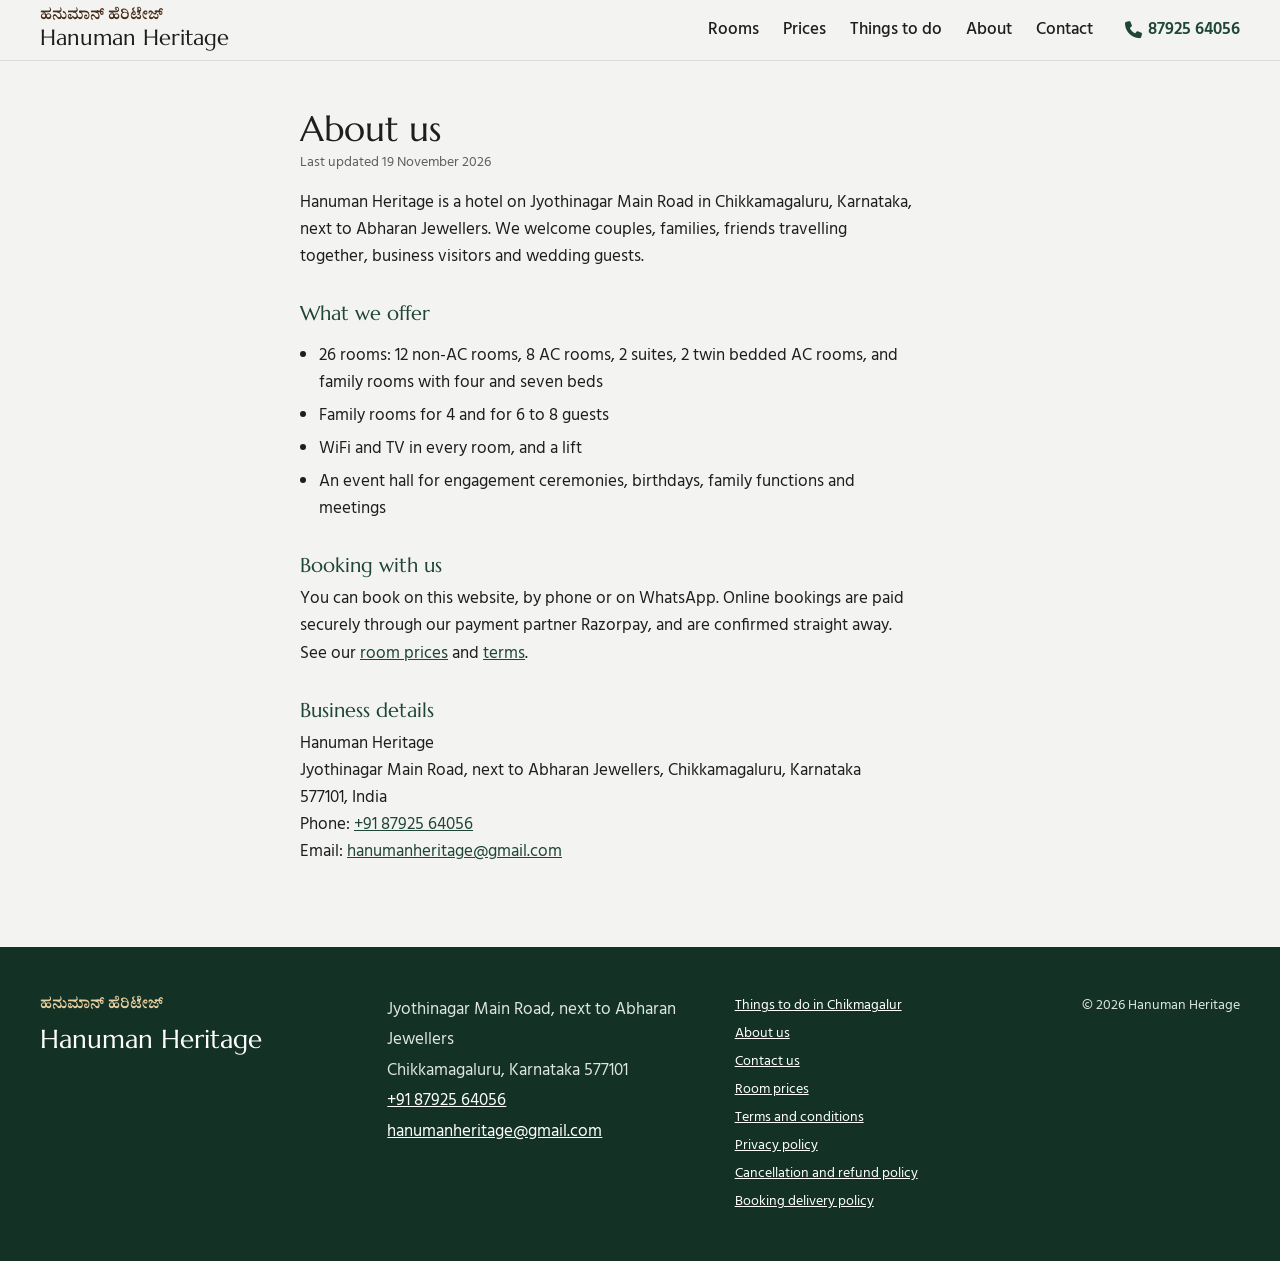
==== commit d56130a0: "Add files via upload" ====
--- a/about.html
+++ b/about.html
@@ -35,7 +35,7 @@
         <p>Hanuman Heritage is a hotel on Jyothinagar Main Road in Chikkamagaluru, Karnataka, next to Abharan Jewellers. We welcome couples, families, friends travelling together, business visitors and wedding guests.</p>
         <h2>What we offer</h2>
         <ul>
-            <li>26 rooms: 10 AC rooms, 12 non-AC rooms, 2 twin bedded AC rooms, and family rooms with four and seven beds</li>
+            <li>26 rooms: 12 non-AC rooms, 8 AC rooms, 2 suites, 2 twin bedded AC rooms, and family rooms with four and seven beds</li>
             <li>Family rooms for 4 and for 6 to 8 guests</li>
             <li>WiFi and TV in every room, and a lift</li>
             <li>An event hall for engagement ceremonies, birthdays, family functions and meetings</li>
--- a/styles.css
+++ b/styles.css
@@ -781,3 +781,30 @@
 .guide ol li { margin-bottom: 0.5rem; }
 .guide .price-table td { vertical-align: top; }
 .sources { font-size: var(--step--1); }
+
+/* Guide page photos */
+.guide-hero { position: relative; height: clamp(320px, 62vh, 560px); overflow: hidden; background: var(--green-dark); }
+.guide-hero img { width: 100%; height: 100%; object-fit: cover; object-position: center 60%; display: block; }
+.guide-hero-text {
+    position: absolute; inset: auto 0 0 0;
+    padding: 4rem var(--gutter) 2.2rem;
+    background: linear-gradient(to top, rgba(20,49,38,.92), rgba(20,49,38,0));
+    color: #fff;
+}
+.guide-hero-text h1 { font-size: var(--step-4); line-height: 1.05; max-width: 14ch; margin: 0 auto 0.6rem; max-width: 760px; }
+.guide-hero-text p { max-width: 760px; margin: 0 auto; font-size: var(--step-1); color: var(--brass-light); }
+.guide .doc { padding-top: 2rem; }
+.guide-pair { display: grid; grid-template-columns: 1fr 1fr; gap: 1rem; margin: 2rem 0 1rem; }
+.guide-pair figure, .guide-feature { margin: 0; }
+.guide-pair img { width: 100%; aspect-ratio: 4 / 3; object-fit: cover; border-radius: var(--radius-sm); display: block; }
+.guide figcaption { font-size: var(--step--1); color: var(--muted); margin-top: 0.4rem; }
+.guide-feature img { width: 100%; height: auto; border-radius: var(--radius-lg); display: block; box-shadow: 0 18px 40px -22px rgba(74,47,30,.55); }
+.guide-feature { margin: 1rem 0 1.2rem; }
+.guide-gallery { display: grid; grid-template-columns: repeat(3, 1fr); gap: 0.6rem; margin: 1rem 0; }
+.guide-gallery img { width: 100%; aspect-ratio: 1; object-fit: cover; border-radius: var(--radius-sm); display: block; }
+@media (max-width: 560px) {
+    .guide-pair { grid-template-columns: 1fr; }
+}
+.guide-hero-text h1 { color: #fff; text-shadow: 0 2px 18px rgba(0,0,0,.45); }
+.guide-wide { margin: 2rem 0 1rem; }
+.guide-wide img { width: 100%; height: auto; border-radius: var(--radius-sm); display: block; }
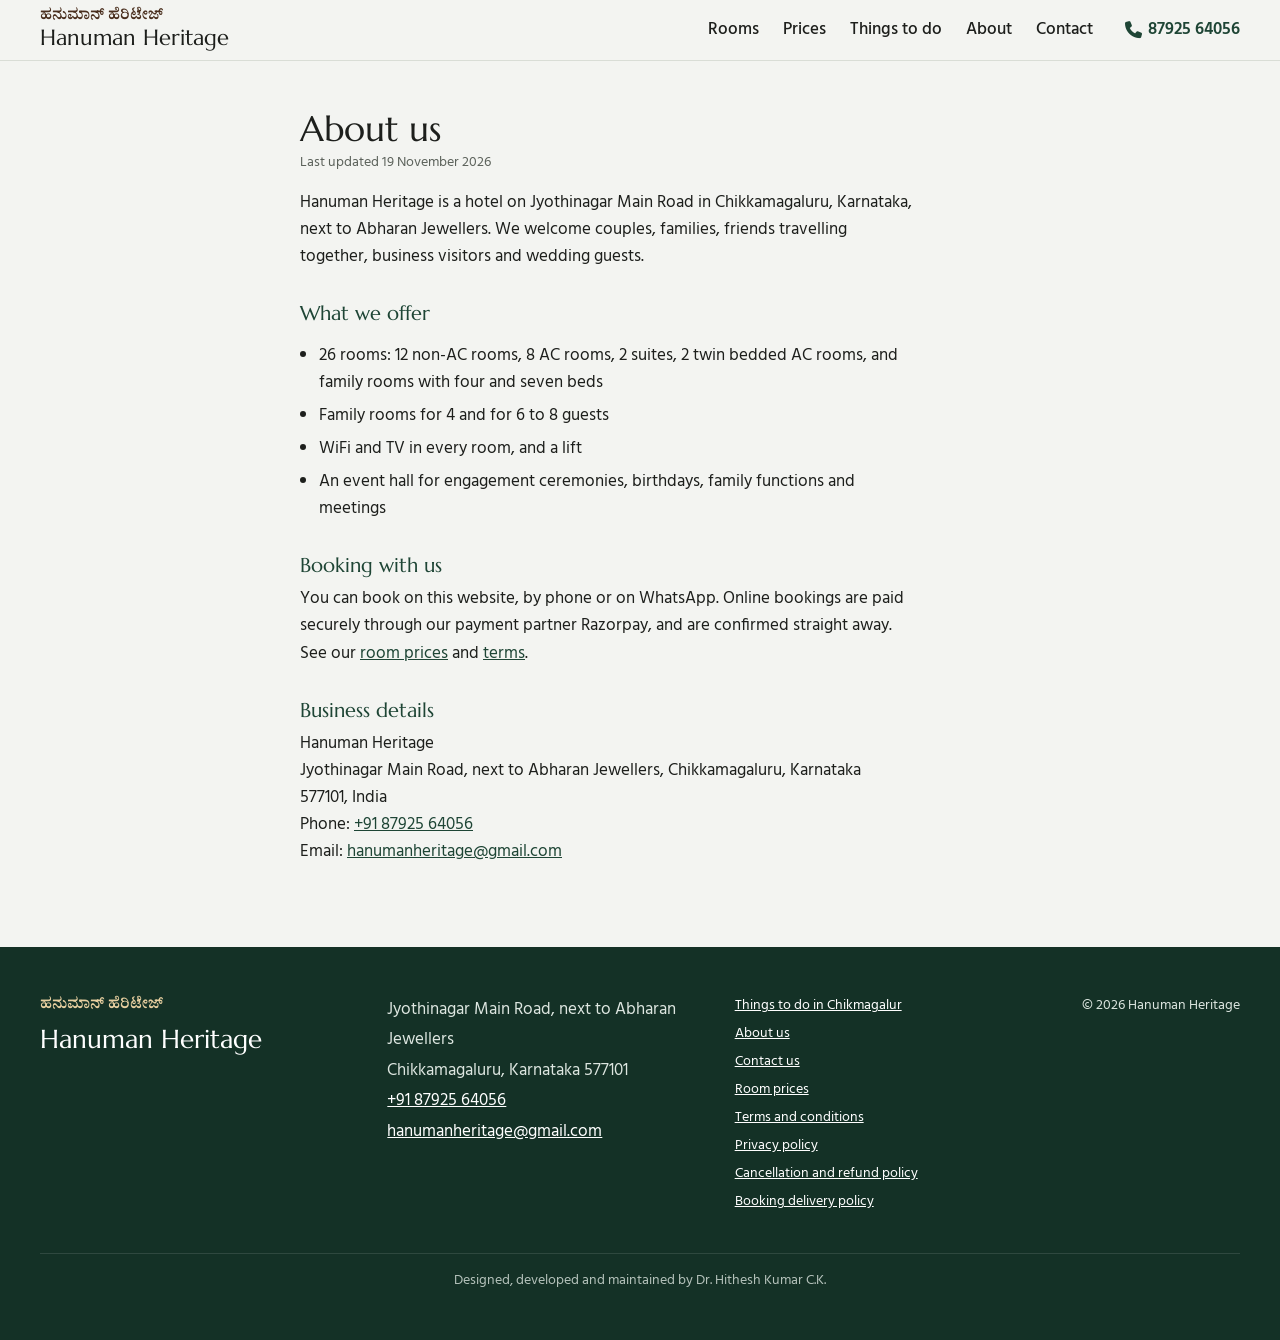
==== commit 0abe1902: "Add files via upload" ====
--- a/about.html
+++ b/about.html
@@ -68,6 +68,7 @@
             <a href="shipping-policy.html">Booking delivery policy</a>
         </nav>
         <p class="footer-small">&copy; 2026 Hanuman Heritage</p>
+        <p class="footer-small footer-credit">Designed, developed and maintained by <span class="nowrap">Dr. Hithesh Kumar C.K.</span></p>
     </footer>
 </body>
 </html>
--- a/styles.css
+++ b/styles.css
@@ -808,3 +808,77 @@
 .guide-hero-text h1 { color: #fff; text-shadow: 0 2px 18px rgba(0,0,0,.45); }
 .guide-wide { margin: 2rem 0 1rem; }
 .guide-wide img { width: 100%; height: auto; border-radius: var(--radius-sm); display: block; }
+
+/* Guide page: colour-coded sections */
+.guide { --c: var(--green); --tint: #EEF1EC; }
+.guide-jump {
+    display: flex; gap: 0.5rem; overflow-x: auto; padding: 1rem var(--gutter);
+    max-width: var(--wrap); margin: 0 auto; scrollbar-width: none;
+}
+.guide-jump a {
+    flex: none; text-decoration: none; font-weight: 600; font-size: var(--step--1);
+    padding: 0.45rem 0.95rem; border-radius: 999px; border: 1.5px solid var(--line);
+    color: var(--ink); background: var(--paper);
+}
+.guide-jump a:hover, .guide-jump a:focus-visible { border-color: var(--ink); }
+.guide-jump .jump-hills { background: #2E6B45; border-color: #2E6B45; color: #fff; }
+.guide-jump .jump-falls { background: #1D6E80; border-color: #1D6E80; color: #fff; }
+.guide-jump .jump-temples { background: #B4531F; border-color: #B4531F; color: #fff; }
+.guide-intro { max-width: 760px; margin: 0.5rem auto 2rem; padding: 0 var(--gutter); }
+
+.guide-section { background: var(--tint); padding: 3rem var(--gutter) 3.5rem; scroll-margin-top: 70px; }
+.sec-hills { --c: #2E6B45; --tint: #E7F0E5; }
+.sec-falls { --c: #1D6E80; --tint: #E2EFF2; }
+.sec-temples { --c: #B4531F; --tint: #F8EADF; }
+.sec-head, .places { max-width: var(--wrap); margin: 0 auto; }
+.sec-head { display: grid; grid-template-columns: 1fr 1.15fr; gap: 2rem; align-items: center; margin-bottom: 2rem; }
+.sec-temples .sec-head { grid-template-columns: 1fr; max-width: var(--wrap); }
+.sec-head h2 { font-size: var(--step-3); color: var(--c); margin: 0 0 0.6rem; line-height: 1.1; }
+.sec-head p { max-width: 52ch; margin: 0; }
+.sec-photo { margin: 0; }
+.sec-photo img, .sec-photo video {
+    width: 100%; aspect-ratio: 4 / 3; object-fit: cover; display: block;
+    border-radius: var(--radius-lg); box-shadow: 0 20px 40px -24px rgba(0,0,0,.5);
+}
+.sec-photo figcaption { font-size: var(--step--1); color: var(--muted); margin-top: 0.45rem; }
+
+.places { list-style: none; padding: 0; display: grid; grid-template-columns: repeat(auto-fill, minmax(255px, 1fr)); gap: 1rem; }
+.place {
+    background: var(--paper); border-radius: var(--radius-sm); padding: 1.1rem 1.15rem 1.2rem;
+    border-top: 4px solid var(--c); display: flex; flex-direction: column; gap: 0.45rem;
+}
+.place h3 { font-family: var(--font-display); font-size: var(--step-1); line-height: 1.2; margin: 0; color: var(--ink); }
+.place-top { display: flex; justify-content: space-between; align-items: flex-start; gap: 0.6rem; }
+.dist {
+    flex: none; font-size: 0.8rem; font-weight: 600; white-space: nowrap;
+    color: var(--c); background: var(--tint); border-radius: 999px; padding: 0.15rem 0.6rem; margin-top: 0.15rem;
+}
+.place p { margin: 0; font-size: 0.97rem; }
+.place .place-tag { font-size: var(--step--1); font-weight: 600; color: var(--c); }
+.place-link { margin-top: auto; font-weight: 600; font-size: var(--step--1); color: var(--c); }
+.place-photo { padding: 0; grid-row: span 2; overflow: hidden; }
+.place-photo img { width: 100%; flex: 1; min-height: 220px; max-height: 340px; object-fit: cover; display: block; }
+.place-photo .place-body { padding: 1rem 1.15rem 1.2rem; display: flex; flex-direction: column; gap: 0.45rem; }
+
+.guide .doc h2 { scroll-margin-top: 70px; }
+.guide-gallery { grid-template-columns: repeat(3, 1fr); }
+
+@media (max-width: 760px) {
+    .sec-head { grid-template-columns: 1fr; }
+    .place-photo { grid-row: auto; }
+}
+@media (prefers-reduced-motion: reduce) {
+    .sec-video video { display: none; }
+    .sec-video { background: url(images/web/guide-forest-stream.webp) center / cover; aspect-ratio: 4/3; border-radius: var(--radius-lg); }
+}
+.sec-photo img { height: auto; }
+.place-top { flex-direction: column; align-items: flex-start; gap: 0.35rem; }
+.dist { margin-top: 0; order: -1; }
+.place-photo img { height: 240px; min-height: 0; max-height: none; flex: none; }
+.place-photo { grid-row: auto; }
+.guide-pair img { height: auto; }
+.footer-credit {
+    grid-column: 1 / -1; max-width: none; margin: 0.5rem 0 0; padding-top: 1rem;
+    border-top: 1px solid rgba(255,255,255,.14); opacity: 0.8; text-align: center;
+}
+.footer-credit .nowrap { white-space: nowrap; }
